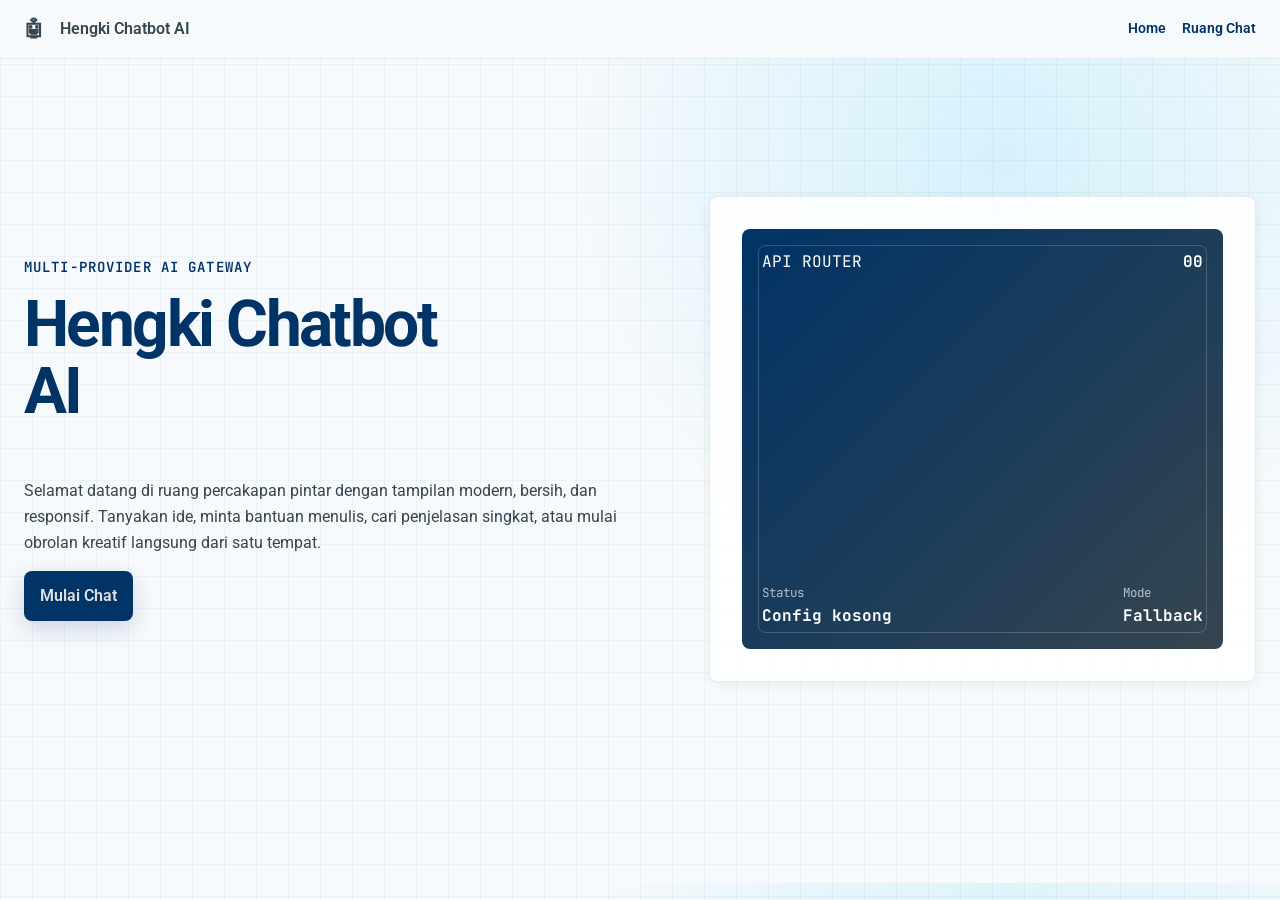
==== index.html @ ef5d535a "Initial chatbot website" ====
﻿<!DOCTYPE html>
<html lang="id">
  <head>
    <meta charset="UTF-8" />
    <meta name="viewport" content="width=device-width, initial-scale=1.0" />
    <meta
      name="description"
      content="Hengki Chatbot AI, asisten percakapan digital dengan tampilan teknologi presisi."
    />
    <title>Hengki Chatbot AI</title>
    <link rel="icon" type="image/svg+xml" href="favicon.svg" />
    <link rel="preconnect" href="https://fonts.googleapis.com" />
    <link rel="preconnect" href="https://fonts.gstatic.com" crossorigin />
    <link
      href="https://fonts.googleapis.com/css2?family=JetBrains+Mono:wght@400;500;600&family=Roboto:wght@400;500;700&display=swap"
      rel="stylesheet"
    />
    <link rel="stylesheet" href="styles.css" />
  </head>
  <body>
    <div class="page-shell">
      <header class="site-header" aria-label="Navigasi utama">
        <div class="nav-inner">
          <a class="brand" href="#top" aria-label="Hengki Chatbot AI">
            <span class="brand-mark" aria-hidden="true">🤖︎</span>
            <span>Hengki Chatbot AI</span>
          </a>

          <button
            class="menu-toggle"
            type="button"
            aria-label="Buka menu navigasi"
            aria-expanded="false"
            aria-controls="primary-navigation"
          >
            <span></span>
            <span></span>
            <span></span>
          </button>

          <nav id="primary-navigation" class="nav-links" aria-label="Menu halaman">
            <a href="index.html">Home</a>
            <a href="chat.html">Ruang Chat</a>
          </nav>
        </div>
      </header>

      <main id="top">
        <section class="hero section-grid" aria-labelledby="hero-title">
          <div class="hero-copy reveal">
            <p class="eyebrow">Multi-provider AI Gateway</p>
            <h1 id="hero-title">Hengki Chatbot AI</h1>
            <p class="hero-description">
              Selamat datang di ruang percakapan pintar dengan tampilan modern, bersih, dan responsif.
              Tanyakan ide, minta bantuan menulis, cari penjelasan singkat, atau mulai obrolan kreatif
              langsung dari satu tempat.
            </p>
            <div class="hero-actions">
              <a class="button button-primary" href="chat.html">Mulai Chat</a>
            </div>
          </div>

          <div class="tech-panel reveal" aria-label="Panel visual teknologi presisi">
            <div class="chip-card">
              <div class="chip-header">
                <span>API ROUTER</span>
                <strong id="provider-count">0</strong>
              </div>
              <div class="router-providers" aria-label="Daftar model AI aktif">
                <div id="provider-list" class="provider-list compact"></div>
              </div>
              <div class="metrics">
                <div>
                  <span>Status</span>
                  <strong id="system-status">Ready</strong>
                </div>
                <div>
                  <span>Mode</span>
                  <strong>Fallback</strong>
                </div>
              </div>
            </div>
          </div>
        </section>
      </main>
    </div>

    <script src="config.js"></script>
    <script src="app.js"></script>
  </body>
</html>
---- styles.css ----
﻿:root {
  --color-primary: #003366;
  --color-secondary: #c0c0c0;
  --color-tertiary: #ffffff;
  --color-neutral: #e0e0e0;
  --color-surface: #00bfff;
  --color-accent: #36454f;
  --color-success: #008000;
  --color-warning: #ffa500;
  --color-danger: #b42318;
  --shadow-card: 0 2px 12px rgba(0, 0, 0, 0.06);
  --radius: 0.5rem;
  --max-width: 1280px;
}

* {
  box-sizing: border-box;
}

html {
  scroll-behavior: smooth;
}

body {
  margin: 0;
  font-family: "Roboto", system-ui, -apple-system, BlinkMacSystemFont, "Segoe UI", sans-serif;
  color: var(--color-accent);
  background:
    linear-gradient(rgba(0, 51, 102, 0.04) 1px, transparent 1px),
    linear-gradient(90deg, rgba(0, 51, 102, 0.04) 1px, transparent 1px),
    radial-gradient(circle at 78% 18%, rgba(0, 191, 255, 0.14), transparent 28rem),
    #f7fafc;
  background-size: 32px 32px, 32px 32px, auto, auto;
  line-height: 1.6;
}

a {
  color: inherit;
  text-decoration: none;
}

code,
pre {
  font-family: "JetBrains Mono", monospace;
}

.page-shell {
  width: min(100%, var(--max-width));
  margin: 0 auto;
  padding: 0 1.5rem 4rem;
}

.site-header {
  position: sticky;
  top: 0;
  z-index: 100;
  width: 100vw;
  margin-left: calc(50% - 50vw);
  margin-right: calc(50% - 50vw);
  padding: 0;
  background: rgba(247, 250, 252, 0.92);
  backdrop-filter: blur(16px);
  border-bottom: 1px solid rgba(0, 51, 102, 0.08);
  border-radius: 0;
}

.nav-inner {
  width: min(100%, var(--max-width));
  margin: 0 auto;
  padding: 1rem 1.5rem;
  display: flex;
  align-items: center;
  justify-content: space-between;
  gap: 1rem;
}

.brand,
.nav-links {
  display: flex;
  align-items: center;
  gap: 1rem;
  font-weight: 600;
}

.brand-mark {
  width: 1.25rem;
  height: 1.25rem;
  display: inline-grid;
  place-items: center;
  font-size: 1.25rem;
  line-height: 1;
}

.nav-links a {
  font-size: 0.875rem;
  color: var(--color-primary);
  border-bottom: 2px solid transparent;
}

.nav-links a:hover,
.nav-links a:focus-visible {
  border-color: var(--color-surface);
}

.menu-toggle {
  display: none;
  width: 2.75rem;
  height: 2.75rem;
  border: 1px solid rgba(0, 51, 102, 0.14);
  border-radius: var(--radius);
  background: var(--color-tertiary);
  cursor: pointer;
  place-items: center;
  padding: 0.65rem;
}

.menu-toggle span {
  display: block;
  width: 1.25rem;
  height: 2px;
  margin: 3px 0;
  border-radius: 999px;
  background: var(--color-primary);
  transition: transform 200ms ease-out, opacity 200ms ease-out;
}

.menu-toggle.is-open span:nth-child(1) {
  transform: translateY(8px) rotate(45deg);
}

.menu-toggle.is-open span:nth-child(2) {
  opacity: 0;
}

.menu-toggle.is-open span:nth-child(3) {
  transform: translateY(-8px) rotate(-45deg);
}

.section-grid {
  display: grid;
  grid-template-columns: minmax(0, 1fr) minmax(320px, 0.9fr);
  gap: clamp(2rem, 6vw, 5rem);
  align-items: center;
}

.hero {
  min-height: min(760px, 100dvh);
  padding: clamp(4rem, 8vw, 8rem) 0;
}

.eyebrow {
  margin: 0 0 0.75rem;
  font-family: "JetBrains Mono", monospace;
  font-size: 0.875rem;
  font-weight: 600;
  letter-spacing: 0.08em;
  text-transform: uppercase;
  color: var(--color-primary);
}

h1,
h2,
h3,
p {
  margin-top: 0;
}

h1 {
  max-width: 12ch;
  font-size: clamp(2.5rem, 5vw, 4rem);
  line-height: 1.05;
  letter-spacing: -0.04em;
  color: var(--color-primary);
}

h2 {
  font-size: 2.25rem;
  line-height: 1.15;
  color: var(--color-primary);
}

h3 {
  font-size: 1.1rem;
  color: var(--color-primary);
}

.hero-description,
.section-heading p,
.info-card p {
  max-width: 72ch;
}

.hero-actions,
.input-row {
  display: flex;
  gap: 0.75rem;
  align-items: center;
}

.button {
  border: 0;
  border-radius: var(--radius);
  padding: 0.75rem 1rem;
  font: inherit;
  font-weight: 600;
  cursor: pointer;
  transition: transform 200ms ease-out, box-shadow 200ms ease-out, background 200ms ease-out;
}

.button-primary {
  color: var(--color-neutral);
  background: var(--color-primary);
  box-shadow: 0 8px 24px rgba(0, 51, 102, 0.18);
}

.button-primary:hover {
  transform: translateY(-2px);
  background: #002b57;
}

.button-primary:active {
  transform: translateY(1px);
}

.button-secondary {
  color: var(--color-primary);
  background: transparent;
  border: 1.5px solid rgba(0, 51, 102, 0.2);
}

.button:disabled {
  cursor: not-allowed;
  opacity: 0.65;
  transform: none;
}

.send-button {
  display: inline-flex;
  align-items: center;
  justify-content: center;
  gap: 0.45rem;
  min-height: 3.25rem;
}

.send-icon {
  display: none;
  width: 1.2rem;
  height: 1.2rem;
  fill: currentColor;
}

.tech-panel,
.chat-card,
.provider-card,
.info-card {
  background: rgba(255, 255, 255, 0.86);
  border: 1px solid rgba(0, 51, 102, 0.1);
  border-radius: var(--radius);
  box-shadow: var(--shadow-card);
}

.tech-panel {
  padding: clamp(1rem, 3vw, 2rem);
}

.chip-card {
  position: relative;
  min-height: 420px;
  overflow: hidden;
  border-radius: var(--radius);
  padding: 1.25rem;
  color: var(--color-tertiary);
  background: linear-gradient(135deg, var(--color-primary), var(--color-accent));
}

.chip-card::before {
  content: "";
  position: absolute;
  inset: 1rem;
  border: 1px solid rgba(224, 224, 224, 0.22);
  border-radius: var(--radius);
}

.chip-header,
.metrics {
  position: relative;
  z-index: 1;
  display: flex;
  justify-content: space-between;
  gap: 1rem;
  font-family: "JetBrains Mono", monospace;
}

.chip-grid {
  display: none;
}

.chip-grid span {
  border: 1px solid rgba(0, 191, 255, 0.42);
  background: rgba(0, 191, 255, 0.08);
  animation: pulse 2.8s ease-out infinite;
}

.signal-lines {
  display: none;
}

.signal-lines i {
  height: 2px;
  background: linear-gradient(90deg, transparent, var(--color-surface), transparent);
  opacity: 0.75;
}

.scroll-clean {
  scrollbar-width: none;
  -ms-overflow-style: none;
}

.scroll-clean::-webkit-scrollbar {
  width: 0;
  height: 0;
}

.metrics {
  position: absolute;
  right: 1.25rem;
  bottom: 1.25rem;
  left: 1.25rem;
}

.router-providers {
  position: absolute;
  right: 1.25rem;
  bottom: 5.75rem;
  left: 1.25rem;
  top: 4.5rem;
  z-index: 1;
  overflow-y: auto;
  scrollbar-width: none;
  -ms-overflow-style: none;
}

.router-providers::-webkit-scrollbar {
  width: 0;
  height: 0;
}

.metrics span,
.message-meta,
.small-note {
  display: block;
  font-size: 0.78rem;
  color: rgba(54, 69, 79, 0.72);
}

.chip-card .metrics span {
  color: rgba(255, 255, 255, 0.68);
}

.chat-section,
.info-section {
  padding: clamp(4rem, 8vw, 8rem) 0;
}

.chat-layout {
  display: grid;
  grid-template-columns: 320px minmax(0, 1fr);
  gap: 1.5rem;
  align-items: start;
}

.provider-card,
.chat-card,
.info-card {
  padding: 1.25rem;
}

.provider-list {
  display: grid;
  gap: 0.75rem;
}

.provider-list.compact {
  grid-template-columns: repeat(2, minmax(0, 1fr));
  gap: 0.45rem;
}

.provider-item {
  position: relative;
  padding: 0.65rem 0.75rem;
  padding-left: 2rem;
  border: 1px solid var(--color-neutral);
  border-radius: var(--radius);
  background: var(--color-tertiary);
}

.chip-card .provider-item {
  padding-top: 0.45rem;
  padding-bottom: 0.45rem;
  border-color: rgba(224, 224, 224, 0.18);
  background: rgba(255, 255, 255, 0.08);
}

.chip-card .provider-item strong,
.chip-card .provider-item .small-note {
  color: rgba(255, 255, 255, 0.82);
}

.status-dot {
  position: absolute;
  top: 1rem;
  left: 0.75rem;
  width: 0.65rem;
  height: 0.65rem;
  border-radius: 999px;
  box-shadow: 0 0 0 4px rgba(0, 191, 255, 0.08);
}

.status-dot.green {
  background: var(--color-success);
}

.status-dot.red {
  background: var(--color-danger);
}

.status-dot.blue {
  background: var(--color-surface);
}

.provider-select-wrap {
  position: relative;
  flex: 0 0 auto;
  min-width: 12rem;
}

.provider-select-wrap .status-dot {
  top: 50%;
  left: 0.85rem;
  z-index: 1;
  transform: translateY(-50%);
}

.provider-item strong {
  display: block;
  color: var(--color-primary);
}

.messages {
  display: grid;
  align-content: start;
  gap: 1rem;
  min-width: 0;
  min-height: 360px;
  max-height: 560px;
  overflow-y: auto;
  overflow-x: hidden;
  padding: 0.25rem;
}

.chat-section-full {
  min-height: calc(100dvh - 4.75rem);
  padding: clamp(1.5rem, 4vw, 3rem) 0;
}

.chat-layout-full {
  display: block;
}

.chat-card-full {
  min-height: calc(100dvh - 16rem);
  display: flex;
  flex-direction: column;
}

.chat-card-full .messages {
  flex: 1;
  max-height: none;
  min-height: 52vh;
}

.message {
  width: fit-content;
  max-width: min(82%, 760px);
  min-width: 0;
  padding: 0.85rem 1rem;
  border: 1px solid var(--color-neutral);
  border-radius: var(--radius);
  background: var(--color-tertiary);
  animation: enter 420ms ease-out both;
}

.message.assistant:first-child {
  width: 100%;
  max-width: 100%;
  padding: 1rem;
}

.typing-message {
  min-width: 8.5rem;
}

.typing-dots {
  display: flex;
  align-items: center;
  gap: 0.35rem;
  min-height: 1.5rem;
}

.typing-dots span {
  width: 0.45rem;
  height: 0.45rem;
  border-radius: 999px;
  background: var(--color-surface);
  animation: typing-bounce 1s ease-in-out infinite;
}

.typing-dots span:nth-child(2) {
  animation-delay: 140ms;
}

.typing-dots span:nth-child(3) {
  animation-delay: 280ms;
}

.message-body {
  display: grid;
  gap: 0.8rem;
  min-width: 0;
  max-width: 100%;
}

.message p,
.message h1,
.message h2,
.message h3,
.message h4,
.message ul,
.message ol,
.message pre,
.message table {
  margin: 0;
}

.message p,
.message li,
.message td,
.message th {
  overflow-wrap: anywhere;
  word-break: normal;
}

.message h1,
.message h2,
.message h3,
.message h4 {
  color: var(--color-primary);
  line-height: 1.25;
}

.message h1 { font-size: 1.35rem; }
.message h2 { font-size: 1.2rem; }
.message h3,
.message h4 { font-size: 1.05rem; }

.message ul,
.message ol {
  padding-left: 1.25rem;
}

.message li + li {
  margin-top: 0.35rem;
}

.message code {
  padding: 0.12rem 0.3rem;
  border-radius: 0.3rem;
  color: var(--color-primary);
  background: rgba(0, 51, 102, 0.08);
  font-size: 0.92em;
}

.code-block {
  display: block;
  max-width: 100%;
  width: 100%;
  min-width: 0;
  overflow-x: auto;
  overflow-y: hidden;
  -webkit-overflow-scrolling: touch;
  scrollbar-width: thin;
  touch-action: pan-x;
  border: 1px solid rgba(0, 51, 102, 0.12);
  border-radius: var(--radius);
  background: #f6f9fb;
}

.message-body > .code-block,
.message-body > .table-scroll {
  justify-self: stretch;
  width: 100%;
  max-width: 100%;
}

.code-block::-webkit-scrollbar,
.table-scroll::-webkit-scrollbar {
  height: 0.55rem;
}

.code-block::-webkit-scrollbar-track,
.table-scroll::-webkit-scrollbar-track {
  background: rgba(0, 51, 102, 0.06);
}

.code-block::-webkit-scrollbar-thumb,
.table-scroll::-webkit-scrollbar-thumb {
  border-radius: 999px;
  background: rgba(0, 51, 102, 0.32);
}

.code-toolbar {
  min-width: max-content;
  display: flex;
  align-items: center;
  justify-content: space-between;
  gap: 0.75rem;
  padding: 0.45rem 0.55rem 0.45rem 0.75rem;
  border-bottom: 1px solid rgba(0, 51, 102, 0.1);
  color: rgba(54, 69, 79, 0.72);
  font-family: var(--font-mono);
  font-size: 0.72rem;
  font-weight: 600;
  letter-spacing: 0.08em;
}

.copy-code-button {
  min-height: auto;
  padding: 0.28rem 0.55rem;
  border: 1px solid rgba(0, 51, 102, 0.18);
  border-radius: 0.4rem;
  color: var(--color-primary);
  background: var(--color-tertiary);
  font-family: var(--font-mono);
  font-size: 0.72rem;
  font-weight: 600;
  cursor: pointer;
}

.copy-code-button:hover,
.copy-code-button.is-copied {
  color: var(--color-tertiary);
  background: var(--color-primary);
}

.message pre {
  display: block;
  width: max-content;
  min-width: 100%;
  max-width: none;
  margin: 0;
  padding: 0.85rem;
  overflow: visible;
  white-space: pre;
}

.message pre code {
  display: block;
  width: max-content;
  min-width: 100%;
  padding: 0;
  color: inherit;
  background: transparent;
}

.table-scroll {
  display: block;
  max-width: 100%;
  width: 100%;
  min-width: 0;
  overflow-x: auto;
  overflow-y: hidden;
  -webkit-overflow-scrolling: touch;
  scrollbar-width: thin;
  touch-action: pan-x;
  border: 1px solid rgba(0, 51, 102, 0.1);
  border-radius: var(--radius);
}

.message table {
  display: table;
  width: max-content;
  min-width: max(34rem, 100%);
  border-collapse: collapse;
  font-size: 0.92rem;
  background: var(--color-tertiary);
}

.message th,
.message td {
  padding: 0.65rem;
  border-bottom: 1px solid rgba(0, 51, 102, 0.08);
  text-align: left;
  vertical-align: top;
}

.message th {
  color: var(--color-primary);
  background: rgba(0, 191, 255, 0.08);
}

.message.user {
  justify-self: end;
  color: var(--color-tertiary);
  background: var(--color-primary);
}

.message.user .message-meta {
  color: rgba(255, 255, 255, 0.72);
}

.message.error {
  border-color: rgba(180, 35, 24, 0.2);
  background: #fff7f5;
}

.chat-form {
  margin-top: 1rem;
  padding-top: 1rem;
  border-top: 1px solid var(--color-neutral);
}

.chat-form label {
  display: block;
  margin-bottom: 0.5rem;
  font-weight: 500;
}

textarea,
input[type="text"] {
  width: 100%;
  min-height: 3.25rem;
  border: 1px solid rgba(54, 69, 79, 0.28);
  border-radius: var(--radius);
  padding: 0 0.9rem;
  font: inherit;
  color: var(--color-accent);
  background: var(--color-tertiary);
}

textarea {
  resize: vertical;
  padding-top: 0.85rem;
}

.provider-select {
  width: 100%;
  min-width: 12rem;
  height: 3.25rem;
  border: 1px solid rgba(54, 69, 79, 0.28);
  border-radius: var(--radius);
  padding: 0 0.85rem 0 2.25rem;
  font: inherit;
  font-weight: 500;
  color: var(--color-primary);
  background: var(--color-tertiary);
  cursor: pointer;
}

.provider-select-button {
  position: relative;
  display: flex;
  align-items: center;
  text-align: left;
}

.provider-select-button::after {
  content: "";
  position: absolute;
  right: 0.9rem;
  width: 0.45rem;
  height: 0.45rem;
  border-right: 2px solid var(--color-primary);
  border-bottom: 2px solid var(--color-primary);
  transform: rotate(45deg) translateY(-2px);
}

.provider-menu {
  position: absolute;
  right: 0;
  bottom: calc(100% + 0.5rem);
  left: 0;
  z-index: 300;
  display: none;
  max-height: 18rem;
  overflow-y: auto;
  scrollbar-width: none;
  -ms-overflow-style: none;
  padding: 0.35rem;
  border: 1px solid rgba(0, 51, 102, 0.12);
  border-radius: var(--radius);
  background: rgba(255, 255, 255, 0.98);
  box-shadow: 0 16px 40px rgba(0, 51, 102, 0.14);
}

.provider-menu::-webkit-scrollbar {
  width: 0;
  height: 0;
}

.provider-menu.is-open {
  display: grid;
  gap: 0.25rem;
  animation: enter 180ms ease-out both;
}

.provider-option {
  position: relative;
  width: 100%;
  min-height: 2.65rem;
  padding: 0.55rem 0.75rem 0.55rem 2.25rem;
  border: 0;
  border-radius: calc(var(--radius) - 2px);
  font: inherit;
  font-weight: 500;
  color: var(--color-primary);
  text-align: left;
  background: transparent;
  cursor: pointer;
}

.provider-option .status-dot {
  top: 50%;
  left: 0.85rem;
  transform: translateY(-50%);
}

.provider-option:hover,
.provider-option[aria-selected="true"] {
  background: rgba(0, 191, 255, 0.1);
}

textarea:focus-visible,
input[type="text"]:focus-visible,
.provider-select:focus-visible,
.button:focus-visible,
a:focus-visible {
  outline: 2px solid var(--color-surface);
  outline-offset: 2px;
}

pre {
  overflow-x: auto;
  padding: 1rem;
  border-radius: var(--radius);
  color: var(--color-tertiary);
  background: var(--color-accent);
}

.reveal {
  animation: enter 420ms ease-out both;
}

@keyframes enter {
  from {
    opacity: 0;
    transform: translateY(16px);
  }
  to {
    opacity: 1;
    transform: translateY(0);
  }
}

@keyframes pulse {
  0%,
  100% {
    opacity: 0.45;
  }
  50% {
    opacity: 1;
  }
}

@keyframes typing-bounce {
  0%,
  80%,
  100% {
    opacity: 0.35;
    transform: translateY(0);
  }
  40% {
    opacity: 1;
    transform: translateY(-4px);
  }
}

@media (max-width: 768px) {
  .hero-actions {
    align-items: stretch;
    flex-direction: column;
  }

  .chat-form {
    margin-top: 0.75rem;
    padding-top: 0.75rem;
  }

  .chat-form label {
    font-size: 0.875rem;
  }

  .input-row {
    display: grid;
    grid-template-columns: minmax(5.75rem, 0.42fr) minmax(0, 1fr) 3.25rem;
    gap: 0.45rem;
    align-items: center;
  }

  .input-row input[type="text"] {
    grid-column: 2 / 3;
    grid-row: 1 / 2;
    min-width: 0;
    padding-right: 0.75rem;
  }

  .input-row .send-button {
    grid-column: 3 / 4;
    grid-row: 1 / 2;
    width: 3.25rem;
    min-width: 3.25rem;
    height: 3.25rem;
    padding: 0;
    border-radius: 999px;
  }

  .send-button .send-label {
    position: absolute;
    width: 1px;
    height: 1px;
    overflow: hidden;
    clip: rect(0, 0, 0, 0);
    white-space: nowrap;
  }

  .send-icon {
    display: block;
  }

  .nav-inner {
    position: relative;
    align-items: center;
  }

  .menu-toggle {
    display: grid;
  }

  .nav-links {
    position: absolute;
    top: calc(100% + 0.5rem);
    right: 1.5rem;
    left: 1.5rem;
    display: none;
    flex-direction: column;
    align-items: stretch;
    gap: 0.25rem;
    padding: 0.75rem;
    border: 1px solid rgba(0, 51, 102, 0.1);
    border-radius: var(--radius);
    background: rgba(255, 255, 255, 0.96);
    box-shadow: var(--shadow-card);
  }

  .nav-links.is-open {
    display: flex;
  }

  .nav-links a {
    padding: 0.75rem;
    border-bottom: 0;
    border-radius: calc(var(--radius) - 2px);
  }

  .nav-links a:hover,
  .nav-links a:focus-visible {
    background: rgba(0, 191, 255, 0.08);
  }

  .section-grid,
  .chat-layout {
    grid-template-columns: 1fr;
  }

  .provider-list.compact {
    grid-template-columns: 1fr;
  }

  .provider-select-wrap {
    grid-column: 1 / 2;
    grid-row: 1 / 2;
    width: 100%;
    min-width: 0;
  }

  .provider-select {
    min-width: 0;
    height: 3.25rem;
    padding-right: 1.45rem;
    padding-left: 1.85rem;
    overflow: hidden;
    font-size: 0.82rem;
    text-overflow: ellipsis;
    white-space: nowrap;
  }

  .provider-select-wrap .status-dot {
    left: 0.65rem;
    width: 0.5rem;
    height: 0.5rem;
    box-shadow: 0 0 0 3px rgba(0, 191, 255, 0.08);
  }

  .provider-select-button::after {
    right: 0.62rem;
    width: 0.35rem;
    height: 0.35rem;
  }

  .provider-menu {
    right: auto;
    left: 0;
    width: min(18rem, calc(100vw - 3rem));
  }

  h1 {
    max-width: 100%;
  }

  .chat-section-full {
    padding-right: 0;
    padding-left: 0;
  }

  .chat-card,
  .chat-card-full {
    padding: 0.75rem;
  }

  .chat-card-full .messages {
    min-height: 58vh;
  }

  .messages {
    gap: 0.75rem;
    padding: 0;
  }

  .message {
    width: auto;
    max-width: 94%;
    padding: 0.75rem;
    border-radius: 0.75rem;
  }

  .message.assistant {
    justify-self: start;
    width: min(100%, calc(100vw - 2.25rem));
    max-width: min(100%, calc(100vw - 2.25rem));
  }

  .message.user {
    justify-self: end;
    max-width: 88%;
  }

  .message.assistant:first-child {
    width: min(100%, calc(100vw - 2.25rem));
    max-width: min(100%, calc(100vw - 2.25rem));
  }

  .message-body {
    gap: 0.7rem;
  }

  .message h1 { font-size: 1.15rem; }
  .message h2 { font-size: 1.08rem; }
  .message h3,
  .message h4 { font-size: 1rem; }

  .message table {
    display: table;
    width: max-content;
    min-width: max(34rem, 100%);
    font-size: 0.82rem;
  }

  .message th,
  .message td {
    padding: 0.5rem;
  }

  .code-toolbar {
    position: sticky;
    left: 0;
  }

  .message pre {
    padding: 0.75rem;
    font-size: 0.82rem;
  }
}
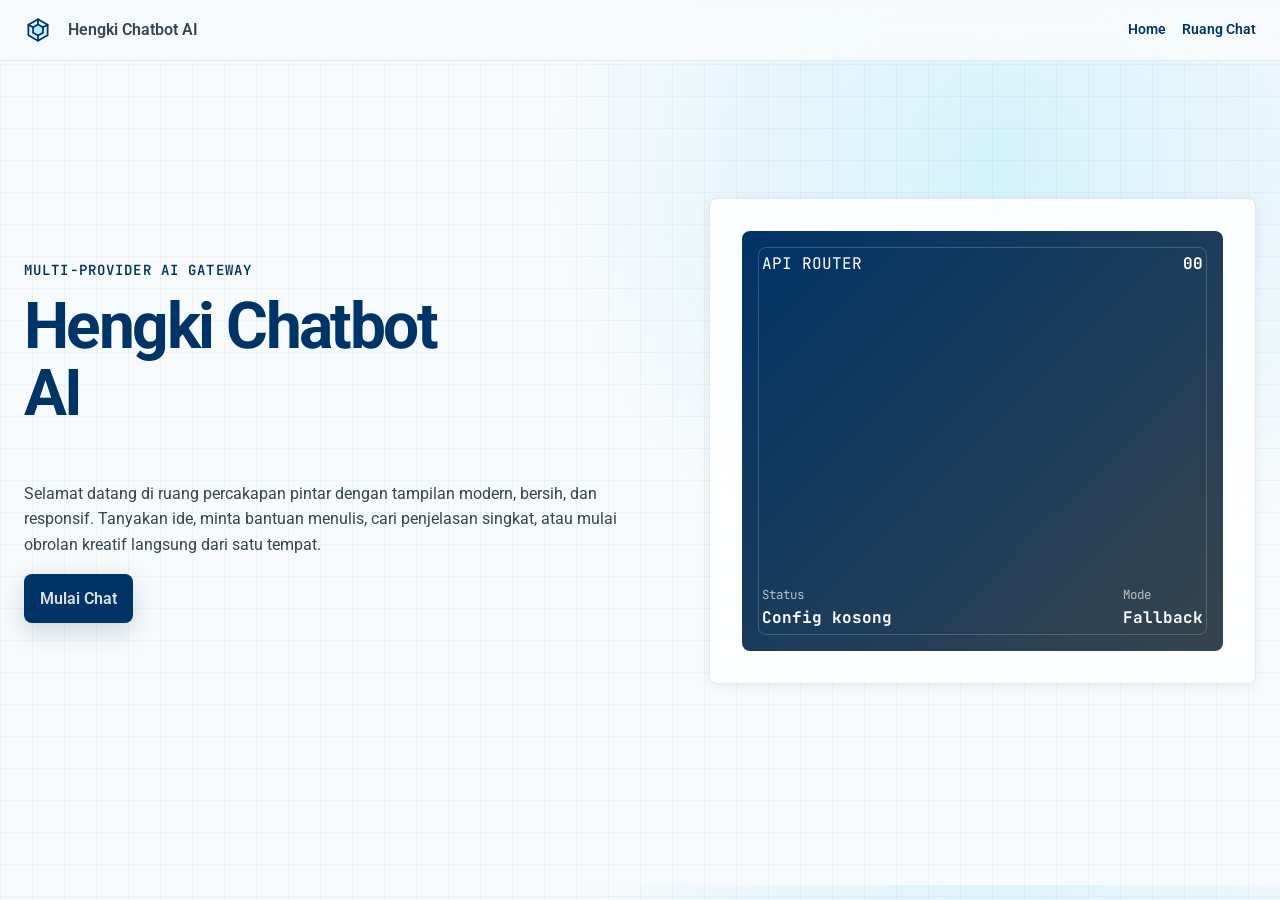
==== commit be54c8a0: "Hide provider names and use vector icon" ====
--- a/index.html
+++ b/index.html
@@ -22,7 +22,13 @@
       <header class="site-header" aria-label="Navigasi utama">
         <div class="nav-inner">
           <a class="brand" href="#top" aria-label="Hengki Chatbot AI">
-            <span class="brand-mark" aria-hidden="true">🤖︎</span>
+            <span class="brand-mark" aria-hidden="true">
+              <svg viewBox="0 0 24 24" role="img" focusable="false">
+                <path d="M12 2.75 20.25 7.5v9L12 21.25 3.75 16.5v-9L12 2.75Z" />
+                <path d="M12 7.25 16.25 9.7v4.6L12 16.75 7.75 14.3V9.7L12 7.25Z" />
+                <path d="M12 2.75v4.5M20.25 7.5l-4 2.2M3.75 7.5l4 2.2M12 16.75v4.5" />
+              </svg>
+            </span>
             <span>Hengki Chatbot AI</span>
           </a>
 
@@ -85,8 +91,10 @@
       </main>
     </div>
 
-    <script src="config.js"></script>
+    <script src="config.generated.js"></script>
     <script src="app.js"></script>
   </body>
 </html>
 
+
+
--- a/styles.css
+++ b/styles.css
@@ -83,12 +83,22 @@
 }
 
 .brand-mark {
-  width: 1.25rem;
-  height: 1.25rem;
+  width: 1.75rem;
+  height: 1.75rem;
   display: inline-grid;
   place-items: center;
-  font-size: 1.25rem;
-  line-height: 1;
+  color: var(--color-primary);
+}
+
+.brand-mark svg {
+  width: 100%;
+  height: 100%;
+  display: block;
+  fill: rgba(0, 191, 255, 0.14);
+  stroke: currentColor;
+  stroke-width: 1.5;
+  stroke-linejoin: round;
+  stroke-linecap: round;
 }
 
 .nav-links a {
@@ -1119,3 +1129,4 @@
 
 
 
+
